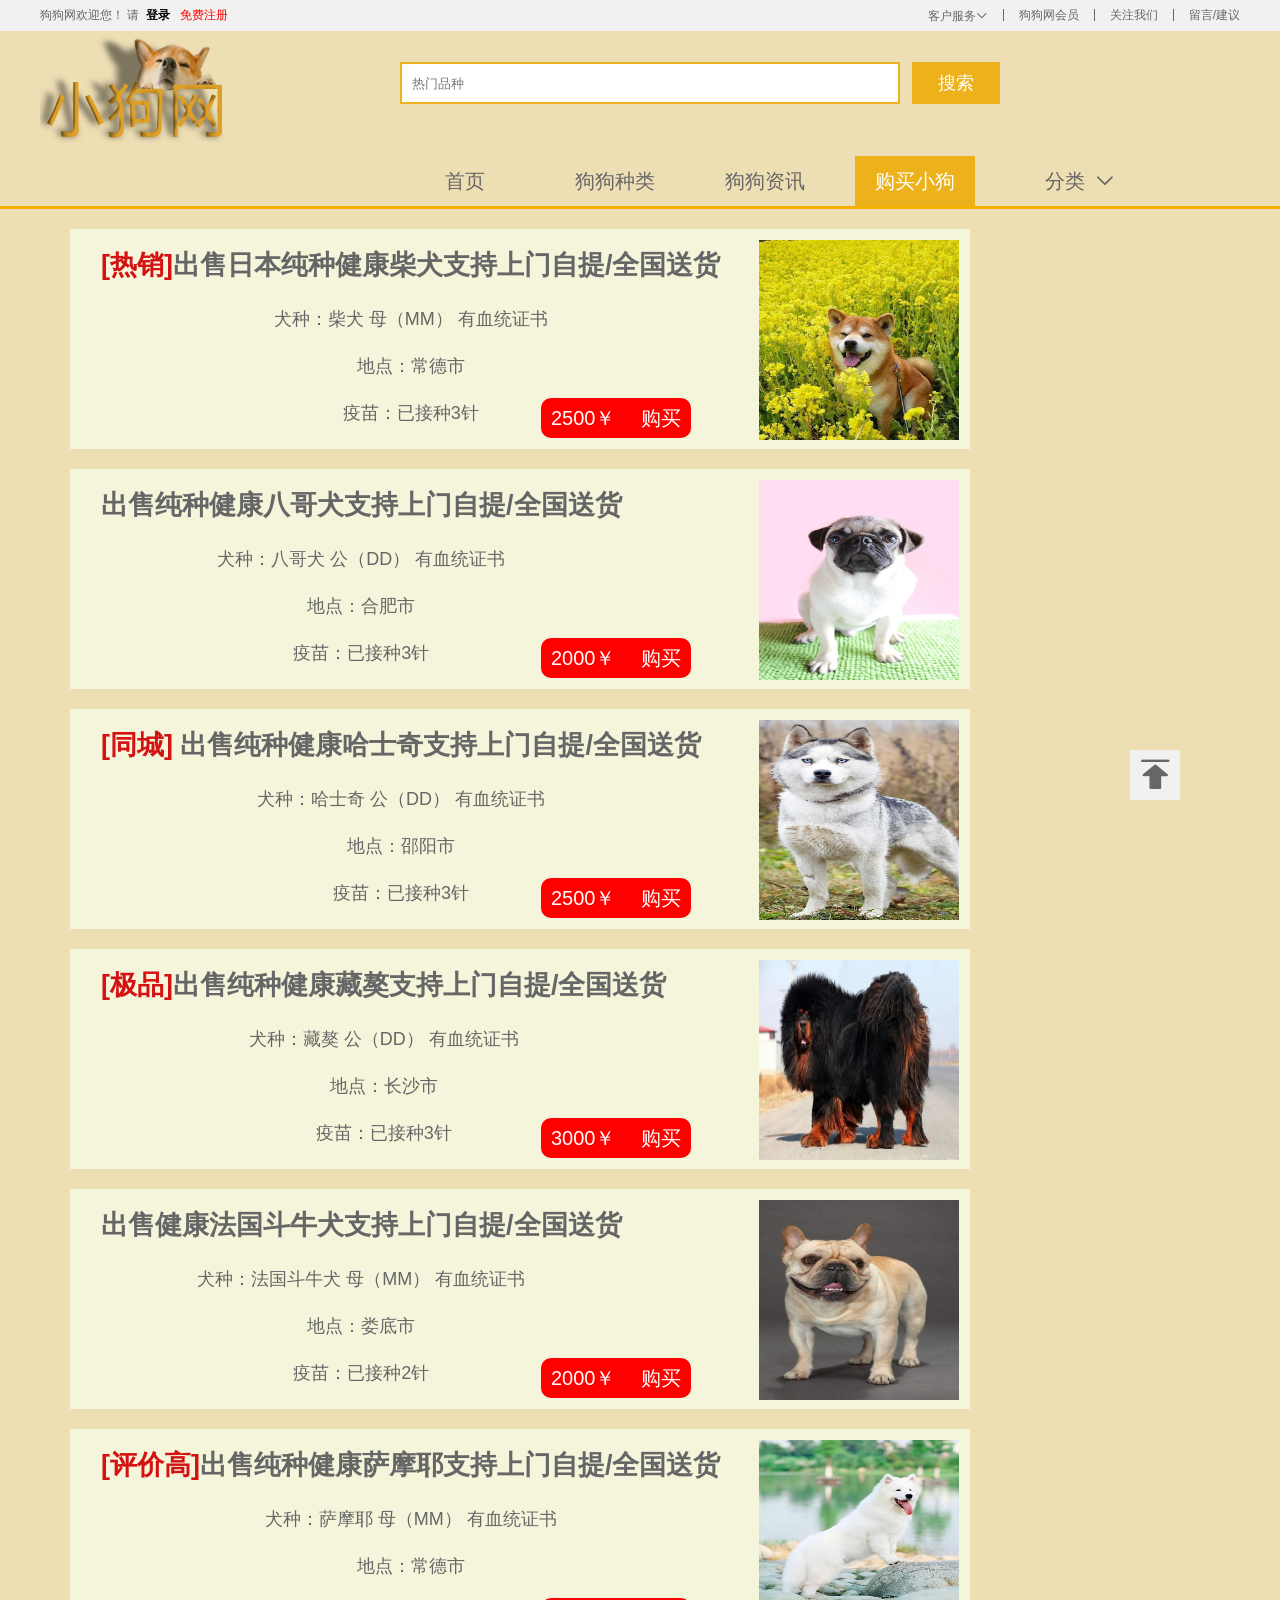
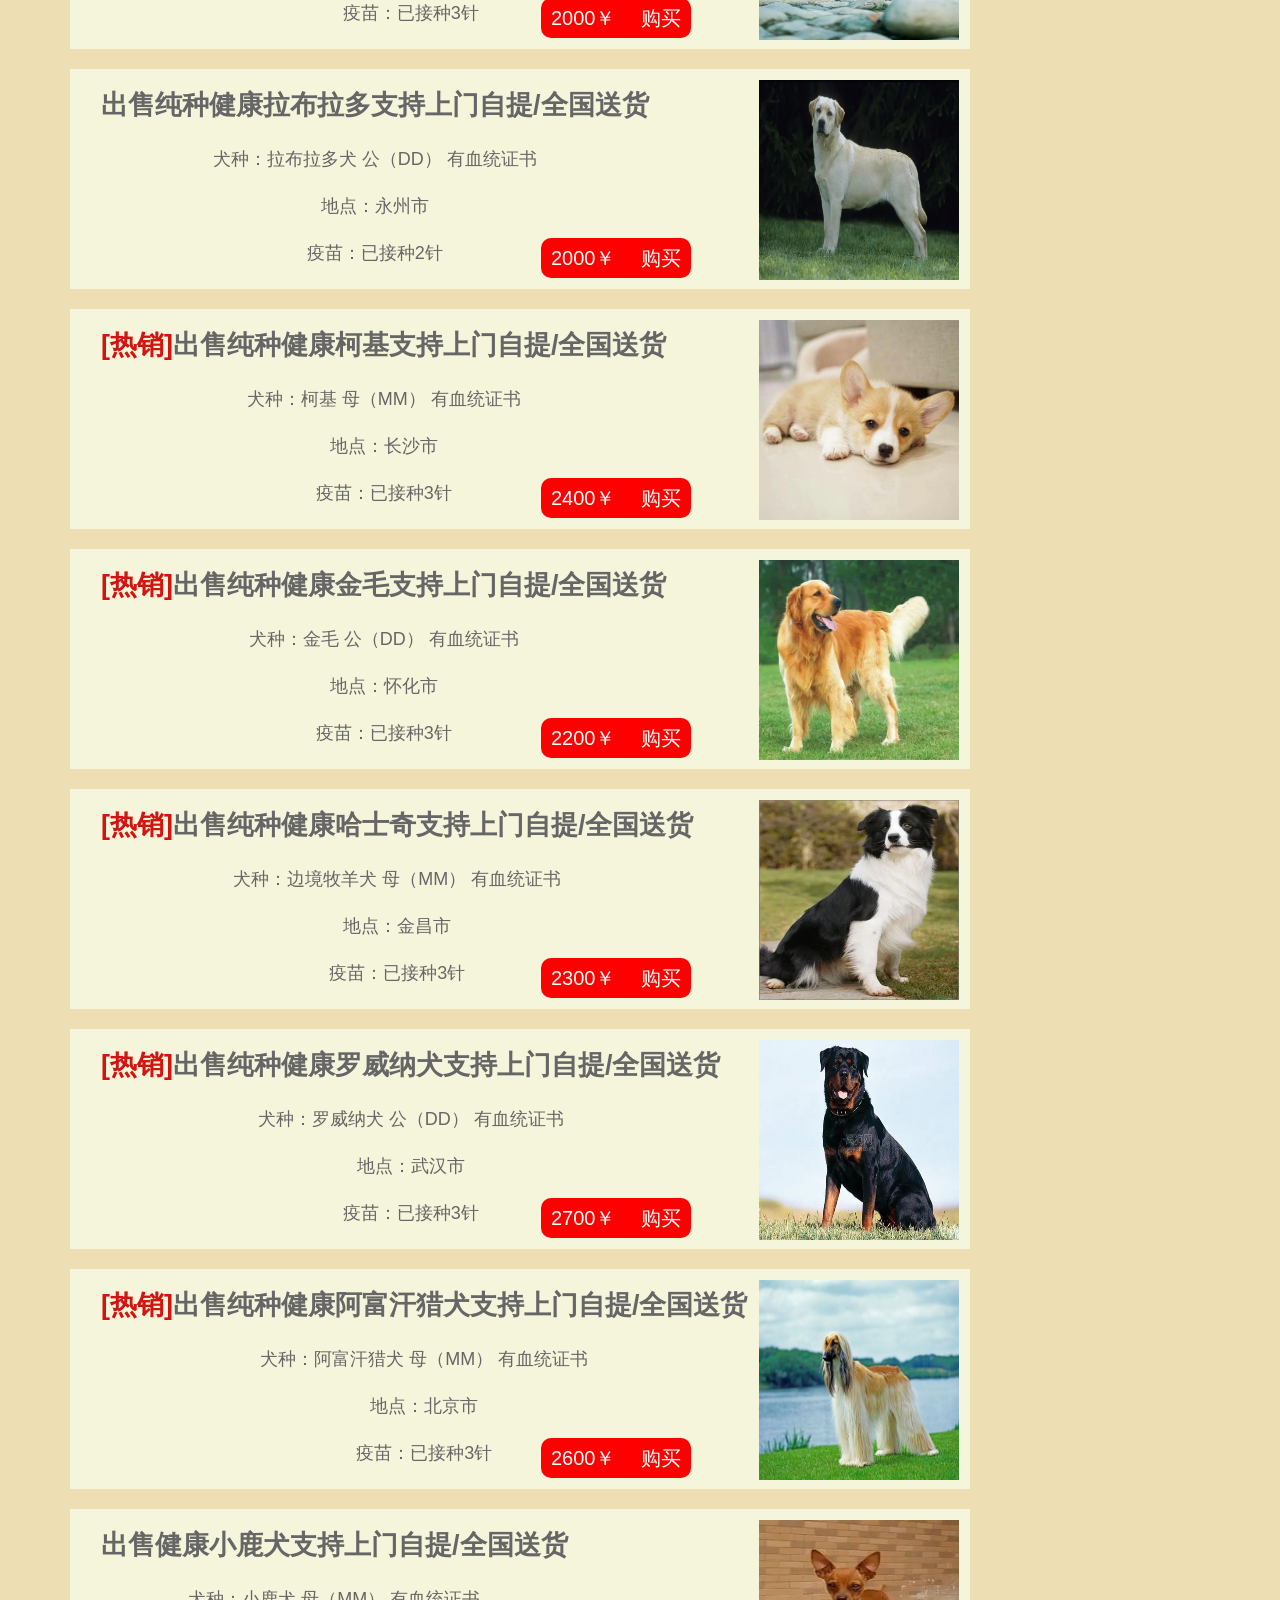
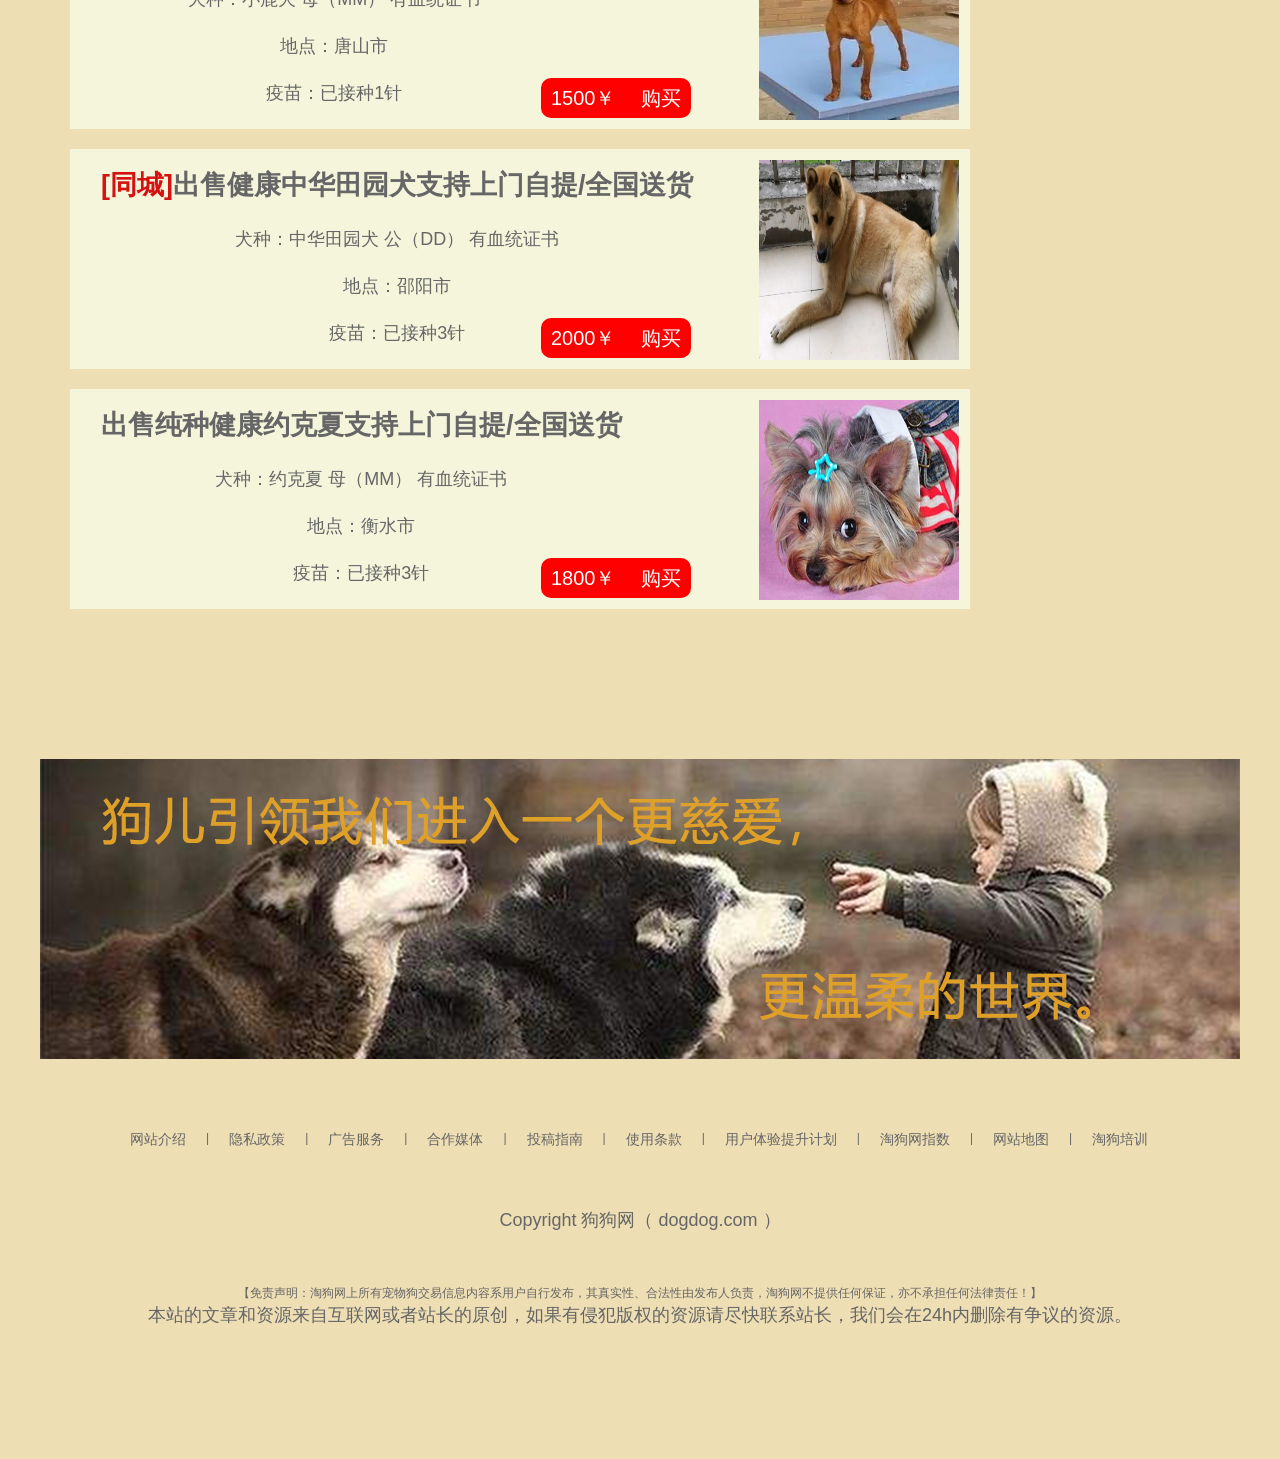
==== html/buy_dog.html @ 17ba7022 "first commit" ====
<!DOCTYPE html>
<html lang="en">
<head>
    <meta charset="UTF-8">
    <meta http-equiv="X-UA-Compatible" content="IE=edge">
    <meta name="viewport" content="width=device-width, initial-scale=1.0">
    <title>狗狗网 - 购买小狗</title>
    <link rel="shortcut icon" href="../favicon.ico" />
    <link rel="stylesheet" href="../fonts/font_3548875_zrr9rowllam/iconfont.css">
    <link rel="stylesheet" href="../css/base.css">
    <link rel="stylesheet" href="../css/commoon.css">
    <link rel="stylesheet" href="../css/buy_dog.css">
</head>
<body>
    <!-- 快捷导航模块 start-->
    <section class="shortcut" id="top">
        <div class="w">
            <div class="fl">
                <ul>
                    <li>狗狗网欢迎您！&nbsp;</li>
                    <li>请&nbsp;&nbsp;<a href="log_in.html" target="_blank" class="style_black"><strong>登录</strong></a> &nbsp;
                        <a href="register.html" target="_blank" class="style_red">免费注册</a>
                    </li>
                </ul>
            </div>
            <div class="fr">
                <ul>
                    <li>
                        <a href="ser_online.html" target="_blank" class="service">客户服务</a>
                        <div class="small_list">
                            <div><a href="ser_online.html" target="_blank">在线客服</a></div>
                            <div><a href="ser_phone.html" target="_blank">电话客服</a></div>
                        </div>
                    </li>
                    <li></li>
                    <li><a href="member.html" target="_blank">狗狗网会员</a></li>
                    <li></li>
                    <li><a href="attention.html" target="_blank">关注我们</a></li>
                    <li></li>
                    <li><a href="suggest.html" target="_blank">留言/建议</a></li>
                </ul>
            </div>
        </div>
    </section>
    <!-- 快捷导航模块 end-->

    <!-- header头部模块制作 start -->
    <header class="header w">
        <div class="logo">
            <h1>
                <a href="index.html" title="狗狗网">狗狗网</a>
            </h1>
        </div>
        <!-- search 搜索模块 -->
        <div class="search">
            <input type="search" name="" id="" placeholder="热门品种">
            <button>搜索</button>
        </div>
    </header>
    <!-- header头部模块制作 end -->
    
    <!-- nav 模块制作 start -->
    <nav>
        <div class="nav w">
            <ul>
                <li><a href="index.html">首页</a></li>
                <li><a href="variety.html">狗狗种类</a></li>
                <li><a href="information.html">狗狗资讯</a></li>
                <li><a href="buy_dog.html">购买小狗</a></li>
                <li>
                    <a href="classify.html">分类</a>
                    <div class="classify_list">
                        <div><a href="drugstore.html" target="_blank">狗狗药店</a></div>
                        <div><a href="food.html" target="_blank">狗狗零食</a></div>
                        <div><a href="toy.html" target="_blank">狗狗玩具</a></div>
                    </div>
                </li>
            </ul>
        </div>
    </nav>
    <!-- nav 模块制作 end -->

    <!-- buy_dog页面专有模块 start -->
    <div class="buy_dog w">
        <div class="buy_dog_content">
            <div class="store">
                <div class="srore_img"><a href="#"><img src="../upload/chaiquan_1.jpeg" alt=""></a></div>
                <div class="character">
                    <h2><a href="#"><i>[热销]</i>出售日本纯种健康柴犬支持上门自提/全国送货</a></h2>
                    <p>犬种：柴犬 母（MM） 有血统证书</p>
                    <p>地点：常德市</p>
                    <p>疫苗：已接种3针</p>
                </div>
                <div class="expenditure">
                    <span>2500￥</span>
                    <a href="#">购买</a>
                </div>
            </div>
            <div class="store">
                <div class="srore_img"><a href="#"><img src="../upload/bagequan_1.jpeg" alt=""></a></div>
                <div class="character">
                    <h2><a href="#">出售纯种健康八哥犬支持上门自提/全国送货</a></h2>
                    <p>犬种：八哥犬 公（DD） 有血统证书</p>
                    <p>地点：合肥市</p>
                    <p>疫苗：已接种3针</p>
                </div>
                <div class="expenditure">
                    <span>2000￥</span>
                    <a href="#">购买</a>
                </div>
            </div>
            <div class="store">
                <div class="srore_img"><a href="#"><img src="../upload/hashiqi_1.jpeg" alt=""></a></div>
                <div class="character">
                    <h2><a href="#"><i>[同城]</i> 出售纯种健康哈士奇支持上门自提/全国送货</a></h2>
                    <p>犬种：哈士奇 公（DD） 有血统证书</p>
                    <p>地点：邵阳市</p>
                    <p>疫苗：已接种3针</p>
                </div>
                <div class="expenditure">
                    <span>2500￥</span>
                    <a href="#">购买</a>
                </div>
            </div>
            <div class="store">
                <div class="srore_img"><a href="#"><img src="../upload/zangao_1.png" alt=""></a></div>
                <div class="character">
                    <h2><a href="#"><i>[极品]</i>出售纯种健康藏獒支持上门自提/全国送货</a></h2>
                    <p>犬种：藏獒 公（DD） 有血统证书</p>
                    <p>地点：长沙市</p>
                    <p>疫苗：已接种3针</p>
                </div>
                <div class="expenditure">
                    <span>3000￥</span>
                    <a href="#">购买</a>
                </div>
            </div>
            
            <div class="store">
                <div class="srore_img"><a href="#"><img src="../upload/faguodouniuquan_1.jpeg" alt=""></a></div>
                <div class="character">
                    <h2><a href="#"><i></i>出售健康法国斗牛犬支持上门自提/全国送货</a></h2>
                    <p>犬种：法国斗牛犬 母（MM） 有血统证书</p>
                    <p>地点：娄底市</p>
                    <p>疫苗：已接种2针</p>
                </div>
                <div class="expenditure">
                    <span>2000￥</span>
                    <a href="#">购买</a>
                </div>
            </div>
            <div class="store">
                <div class="srore_img"><a href="#"><img src="../upload/samoye_1.jpeg" alt=""></a></div>
                <div class="character">
                    <h2><a href="#"><i>[评价高]</i>出售纯种健康萨摩耶支持上门自提/全国送货</a></h2>
                    <p>犬种：萨摩耶 母（MM） 有血统证书</p>
                    <p>地点：常德市</p>
                    <p>疫苗：已接种3针</p>
                </div>
                <div class="expenditure">
                    <span>2000￥</span>
                    <a href="#">购买</a>
                </div>
            </div>
            <div class="store">
                <div class="srore_img"><a href="#"><img src="../upload/labuladuo_1.png" alt=""></a></div>
                <div class="character">
                    <h2><a href="#"><i></i>出售纯种健康拉布拉多支持上门自提/全国送货</a></h2>
                    <p>犬种：拉布拉多犬 公（DD） 有血统证书</p>
                    <p>地点：永州市</p>
                    <p>疫苗：已接种2针</p>
                </div>
                <div class="expenditure">
                    <span>2000￥</span>
                    <a href="#">购买</a>
                </div>
            </div>
            <div class="store">
                <div class="srore_img"><a href="#"><img src="../upload/keji_1.jpeg" alt=""></a></div>
                <div class="character">
                    <h2><a href="#"><i>[热销]</i>出售纯种健康柯基支持上门自提/全国送货</a></h2>
                    <p>犬种：柯基 母（MM） 有血统证书</p>
                    <p>地点：长沙市</p>
                    <p>疫苗：已接种3针</p>
                </div>
                <div class="expenditure">
                    <span>2400￥</span>
                    <a href="#">购买</a>
                </div>
            </div>
            <div class="store">
                <div class="srore_img"><a href="#"><img src="../upload/jinmao_1.png" alt=""></a></div>
                <div class="character">
                    <h2><a href="#"><i>[热销]</i>出售纯种健康金毛支持上门自提/全国送货</a></h2>
                    <p>犬种：金毛 公（DD） 有血统证书</p>
                    <p>地点：怀化市</p>
                    <p>疫苗：已接种3针</p>
                </div>
                <div class="expenditure">
                    <span>2200￥</span>
                    <a href="#">购买</a>
                </div>
            </div>
            <div class="store">
                <div class="srore_img"><a href="#"><img src="../upload/bianjingmuyangquan_1.png" alt=""></a></div>
                <div class="character">
                    <h2><a href="#"><i>[热销]</i>出售纯种健康哈士奇支持上门自提/全国送货</a></h2>
                    <p>犬种：边境牧羊犬 母（MM） 有血统证书</p>
                    <p>地点：金昌市</p>
                    <p>疫苗：已接种3针</p>
                </div>
                <div class="expenditure">
                    <span>2300￥</span>
                    <a href="#">购买</a>
                </div>
            </div>
            <div class="store">
                <div class="srore_img"><a href="#"><img src="../upload/luoweinaquan_1.png" alt=""></a></div>
                <div class="character">
                    <h2><a href="#"><i>[热销]</i>出售纯种健康罗威纳犬支持上门自提/全国送货</a></h2>
                    <p>犬种：罗威纳犬 公（DD） 有血统证书</p>
                    <p>地点：武汉市</p>
                    <p>疫苗：已接种3针</p>
                </div>
                <div class="expenditure">
                    <span>2700￥</span>
                    <a href="#">购买</a>
                </div>
            </div>
            <div class="store">
                <div class="srore_img"><a href="#"><img src="../upload/afuhangliequan_1.png" alt=""></a></div>
                <div class="character">
                    <h2><a href="#"><i>[热销]</i>出售纯种健康阿富汗猎犬支持上门自提/全国送货</a></h2>
                    <p>犬种：阿富汗猎犬 母（MM） 有血统证书</p>
                    <p>地点：北京市</p>
                    <p>疫苗：已接种3针</p>
                </div>
                <div class="expenditure">
                    <span>2600￥</span>
                    <a href="#">购买</a>
                </div>
            </div>
            <div class="store">
                <div class="srore_img"><a href="#"><img src="../upload/xiaoluquan_1.png" alt=""></a></div>
                <div class="character">
                    <h2><a href="#"><i></i>出售健康小鹿犬支持上门自提/全国送货</a></h2>
                    <p>犬种：小鹿犬 母（MM） 有血统证书</p>
                    <p>地点：唐山市</p>
                    <p>疫苗：已接种1针</p>
                </div>
                <div class="expenditure">
                    <span>1500￥</span>
                    <a href="#">购买</a>
                </div>
            </div>
            <div class="store">
                <div class="srore_img"><a href="#"><img src="../upload/zhonghuatianyuanquan_1.png" alt=""></a></div>
                <div class="character">
                    <h2><a href="#"><i>[同城]</i>出售健康中华田园犬支持上门自提/全国送货</a></h2>
                    <p>犬种：中华田园犬 公（DD） 有血统证书</p>
                    <p>地点：邵阳市</p>
                    <p>疫苗：已接种3针</p>
                </div>
                <div class="expenditure">
                    <span>2000￥</span>
                    <a href="#">购买</a>
                </div>
            </div>
            <div class="store">
                <div class="srore_img"><a href="#"><img src="../upload/yuekexia_1.jpeg" alt=""></a></div>
                <div class="character">
                    <h2><a href="#"><i></i>出售纯种健康约克夏支持上门自提/全国送货</a></h2>
                    <p>犬种：约克夏 母（MM） 有血统证书</p>
                    <p>地点：衡水市</p>
                    <p>疫苗：已接种3针</p>
                </div>
                <div class="expenditure">
                    <span>1800￥</span>
                    <a href="#">购买</a>
                </div>
            </div>
        </div>
    </div>
    <!-- buy_dog页面专有模块 end -->

    <!-- 返回顶部 start -->
    <div class="top">
        <div class="top_img">
            <a href="#top" title="回到顶部">返回顶部</a>
        </div>
    </div>
    <!-- 返回顶部 end -->

    <!-- footer 底部模块 start -->
    <footer class="w">
        <div class="w care_box"></div>
        <div class="bottom">
            <div class="mod_service">
                <ul>
                    <li><a href="#">网站介绍</a></li>
                    <li><a href="#">隐私政策</a></li>
                    <li><a href="#">广告服务</a></li>
                    <li><a href="#">合作媒体</a></li>
                    <li><a href="#">投稿指南</a></li>
                    <li><a href="#">使用条款</a></li>
                    <li><a href="#">用户体验提升计划</a></li>
                    <li><a href="#">淘狗网指数</a></li>
                    <li><a href="#">网站地图</a></li>
                    <li><a href="#">淘狗培训</a></li>
                </ul>
            </div><br>
            <p class="copyright">Copyright 狗狗网（ <a href="index.html">dogdog.com</a> ）</p>
            <p>【免责声明：淘狗网上所有宠物狗交易信息内容系用户自行发布，其真实性、合法性由发布人负责，淘狗网不提供任何保证，亦不承担任何法律责任！】</p>
            <p class="copyright">本站的文章和资源来自互联网或者站长的原创，如果有侵犯版权的资源请尽快联系站长，我们会在24h内删除有争议的资源。</p>
        </div>
    </footer>
    <!-- footer 底部模块 end -->
</body>
</html>
---- fonts/font_3548875_zrr9rowllam/iconfont.css ----
@font-face {
  font-family: "iconfont"; /* Project id 3548875 */
  src: url('iconfont.woff2?t=1660039862437') format('woff2'),
       url('iconfont.woff?t=1660039862437') format('woff'),
       url('iconfont.ttf?t=1660039862437') format('truetype');
}

.iconfont {
  font-family: "iconfont" !important;
  font-size: 16px;
  font-style: normal;
  -webkit-font-smoothing: antialiased;
  -moz-osx-font-smoothing: grayscale;
}

.icon-icon-test:before {
  content: "\e633";
}

.icon-icon-test1:before {
  content: "\e634";
}

.icon-icon-test2:before {
  content: "\e635";
}

.icon-icon-test3:before {
  content: "\e636";
}

.icon-icon-test4:before {
  content: "\e63b";
}

.icon-icon-test5:before {
  content: "\e63c";
}

.icon-icon-test6:before {
  content: "\e63d";
}

.icon-icon-test7:before {
  content: "\e640";
}

.icon-icon-test8:before {
  content: "\e641";
}

.icon-icon-test9:before {
  content: "\e642";
}

.icon-icon-test10:before {
  content: "\e64a";
}

.icon-icon-test11:before {
  content: "\e64b";
}

.icon-icon-test12:before {
  content: "\e650";
}

.icon-icon-test13:before {
  content: "\e65b";
}

.icon-icon-test14:before {
  content: "\e65c";
}

.icon-icon-test15:before {
  content: "\e65d";
}

.icon-icon-test16:before {
  content: "\e65e";
}

.icon-zoom-in:before {
  content: "\e683";
}

.icon-zoom-out:before {
  content: "\e684";
}

.icon-arrow-left-bold:before {
  content: "\e685";
}

.icon-arrow-up-bold:before {
  content: "\e686";
}

.icon-arrow-down-bold:before {
  content: "\e687";
}

.icon-arrow-right-bold:before {
  content: "\e688";
}

.icon-top-filling:before {
  content: "\e68b";
}

.icon-home-filling:before {
  content: "\e68d";
}

.icon-aixin:before {
  content: "\e8ab";
}
---- css/base.css ----
/* 清除元素默认的内外边距 */
* {
    margin:0;
    padding:0;
    /* css3盒子模型 */
    box-sizing: border-box;
}
/* 让所有斜体 不倾斜 */
em,
i {
    font-style:normal
}
/* 去掉列表前面的小点 */
li {
    list-style:none
}
img {
    border:0;
    vertical-align:middle
}
/* 让button 按钮 变成小手 */
button {
    cursor:pointer
}
/* 取消链接的下划线 */
a {
    color:#666;
    text-decoration:none
} 
a:hover {
    color:#c81623
}
button,
input {
    font-family:'Microsoft YaHei','Heiti SC',tahoma,arial,'Hiragino Sans GB',"\5B8B\4F53",sans-serif;
    /* 取消轮廓线 蓝色的 */
    outline: none;
    border: 0;
}
body {
    -webkit-font-smoothing:antialiased;
    background-color:#fff;
    font:12px/1.5 'Microsoft YaHei','Heiti SC',tahoma,arial,'Hiragino Sans GB',"\5B8B\4F53",sans-serif;
    color:#666
}
.hide,
.none {
    display:none
}
/* 清除浮动 */
.clearfix:after {
    visibility:hidden;
    clear:both;
    display:block;
    content:".";
    height:0
}
.clearfix {
        *zoom:1
}
---- css/commoon.css ----
.w {
    width: 1200px;
    margin: 0 auto;
}
body {
    background-color: #eedeb4;
}
.style_red {
    color: red;
}
.style_black {
    color: black;
}
/* 快捷导航模块 */
.shortcut {
    height: 31px;
    line-height: 31px;
    background-color: #f1f1f1;
}
.fl {
    float: left;
}
.fr {
    float: right;
}
.shortcut ul li {
    float: left;
}
.shortcut .fr ul li:nth-child(even) {
    width: 1px;
    height: 12px;
    background-color: #666;
    margin: 9px 15px 0;
}
.fr ul>li {
    position: relative;
    height: 100px;
}
.service::after {
    font-family: "iconfont";
    content: "\e687";
}
.small_list {
    position: absolute;
    visibility: hidden;
}
.fr ul>li:hover .small_list {
    visibility: visible;
    z-index: 100;
}
/* header 头部模块 */
.header {
    height: 105px;
    margin-bottom: 20px;
}
.logo {
    top: 25px;
    left: 0;
    width: 190px;
    height: 114px;
}
.logo a {
    display: block;
    width: 190px;
    height: 114px;
    background: url(../images/logo_03.png) no-repeat;
    /* 让文字隐藏 */
    font-size: 0;
}
.search {
    position: absolute;
    left: 400px;
    top: 50px;
    width: 600px;
    height: 60px;
}
.search input {
    width: 500px;
    height: 42px;
    margin-top: 12px;
    padding-left: 10px;
    border: 2px solid #ecb11b;
}
.search button {
    float: right;
    width: 88px;
    height: 42px;
    font-size: 18px;
    color: #fff;
    background-color: #ecb11b;
    margin-top: 12px;
}

/* nav 模块 */
nav {
    border-bottom: 3px solid #f4b005;
}
.nav {
    height: 50px;
    padding: 0 50px;
    line-height: 50px;
}
.nav ul {
    margin-left: 300px;
}
.nav ul li {
    float: left;
    width: 120px;
    height: 50px;
    margin: 0 15px;
}
.nav ul li:hover >a {
    background-color: #ecb11b;
    color: #fff;
}
.nav ul li a {
    display: block;
    text-align: center;
    font-size: 20px;
}
.nav ul li:last-child {
    position: relative;
    /* 使下拉列表位于图片上面 */
    z-index: 100;
}
.nav ul li:last-child >a::after{
    position: absolute;
    font-family: "iconfont";
    content: "\e687";
    font-size: 20px;
    margin-left: 10px;
    transform: rotate(0deg);
    transition: all .4s linear;
}
.classify_list {
    visibility: hidden;
}
.nav ul li:last-child:hover .classify_list{
    visibility: visible;
}
.classify_list div {
    background-color: #ecb11b85;
}
.classify_list div:hover a{
    background-color: #ecb11b;
    color: #fff;
}
/* 鼠标经过 箭头旋转 */
.nav ul li:last-child a:hover::after {
    transform: rotate(180deg);
}

/* 返回顶部 */
body {
    position: relative;
}
.top {
    position: fixed;
    float: right;
    height: 50px;
    width: 50px;
    right: 100px;
    bottom: 100px;
    background-color: #f1f1f1;
}
.top .top_img a {
    font-size: 0;
}
.top .top_img a::after {
    display: inline-block;
    text-align: center;
    line-height: 50px;
    width: 50px;
    font-size: 38px;
    font-family: "iconfont";
    content: "\e68b";
}
.top .top_img a:hover::after{
    color: #666;
}
/* footer 底部模块 */
.care_box {
    background: url(../upload/宣传画_01.png) no-repeat;
    width: 1200px;
    height: 300px;
}
.bottom {
    margin-top: 200px;
    height: 300px;
    margin: 50px auto;
    text-align: center;
    padding: 20px;
}
.bottom a:hover {
    color: #ecb11b;
}
.mod_service {
    margin-left: 70px;
    height: 60px;
}
.mod_service ul li {
    display: block;
    float: left;
}
.mod_service ul li::after {
    content: "|";
    margin: 0 20px;
}
.mod_service ul li:last-child::after {
    content: "";
}
.mod_service ul li a {
    display: block;
    float: left;
    font-size: 14px;
}
.copyright {
    margin-bottom: 50px;
    font-size: 18px;
}
---- css/buy_dog.css ----
/* nav模块中 该页面的导航项 背景颜色改变 */
.nav ul li:nth-child(4) {
    background-color: #ecb11b;
}
.nav ul li:nth-child(4) a {
    color: #fff;
}
/* buy_dog页面专有模块 */
.buy_dog {
    margin: 20px auto 150px;
}
.buy_dog a:hover {
    color: #666;
}
.buy_dog_content {
    text-align: center;
    font-size: 18px;
    margin-left: 30px;
}
.buy_dog_content .store {
    position: relative;
    width: 900px;
    height: 220px;
    margin-top: 20px;
    padding: 10px;
    background-color: beige;
    border: 1px solid beige;
}
.buy_dog_content .store:hover {
    border: 1px solid orange;
}
.buy_dog_content .store img {
    float: right;
    right: 0;
    top: 0;
    width: 200px;
    height: 200px;
}
.buy_dog_content .store .character {
    float: left;
    text-align: center;
    margin-left: 20px;
    margin-top: 5px;
}
.character h2 {
    margin-bottom: 20px;
}
.character h2 i {
    color: rgb(212, 18, 18);
}
.character p {
    margin-bottom: 20px;
}
.store .expenditure {
    position: absolute;
    font-size: 20px;
    height: 40px;
    width: 150px;
    background-color: red;
    color: #fff;
    text-align: center;
    line-height: 40px;
    bottom: 10px;
    left: 470px;
    border-radius: 10px;
}
.store .expenditure a {
    color: #fff;
    margin-left: 20px;
}
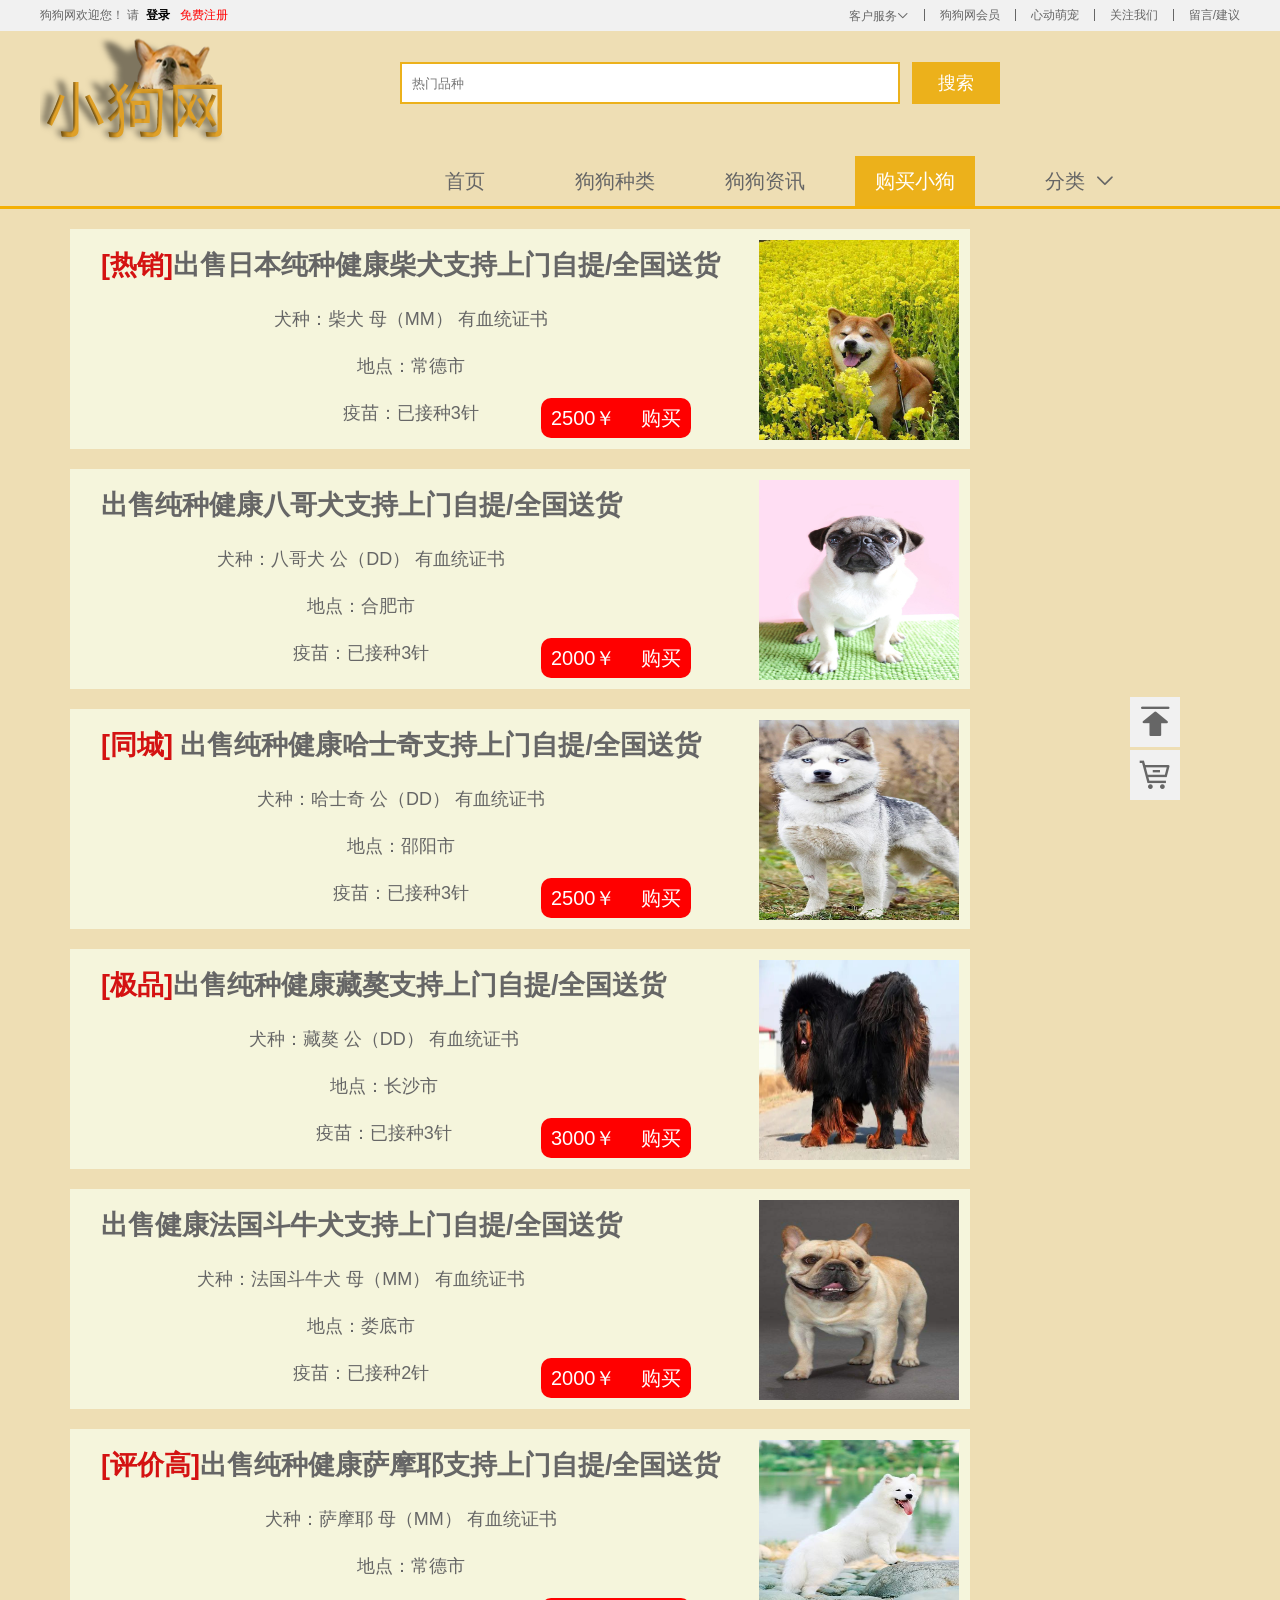
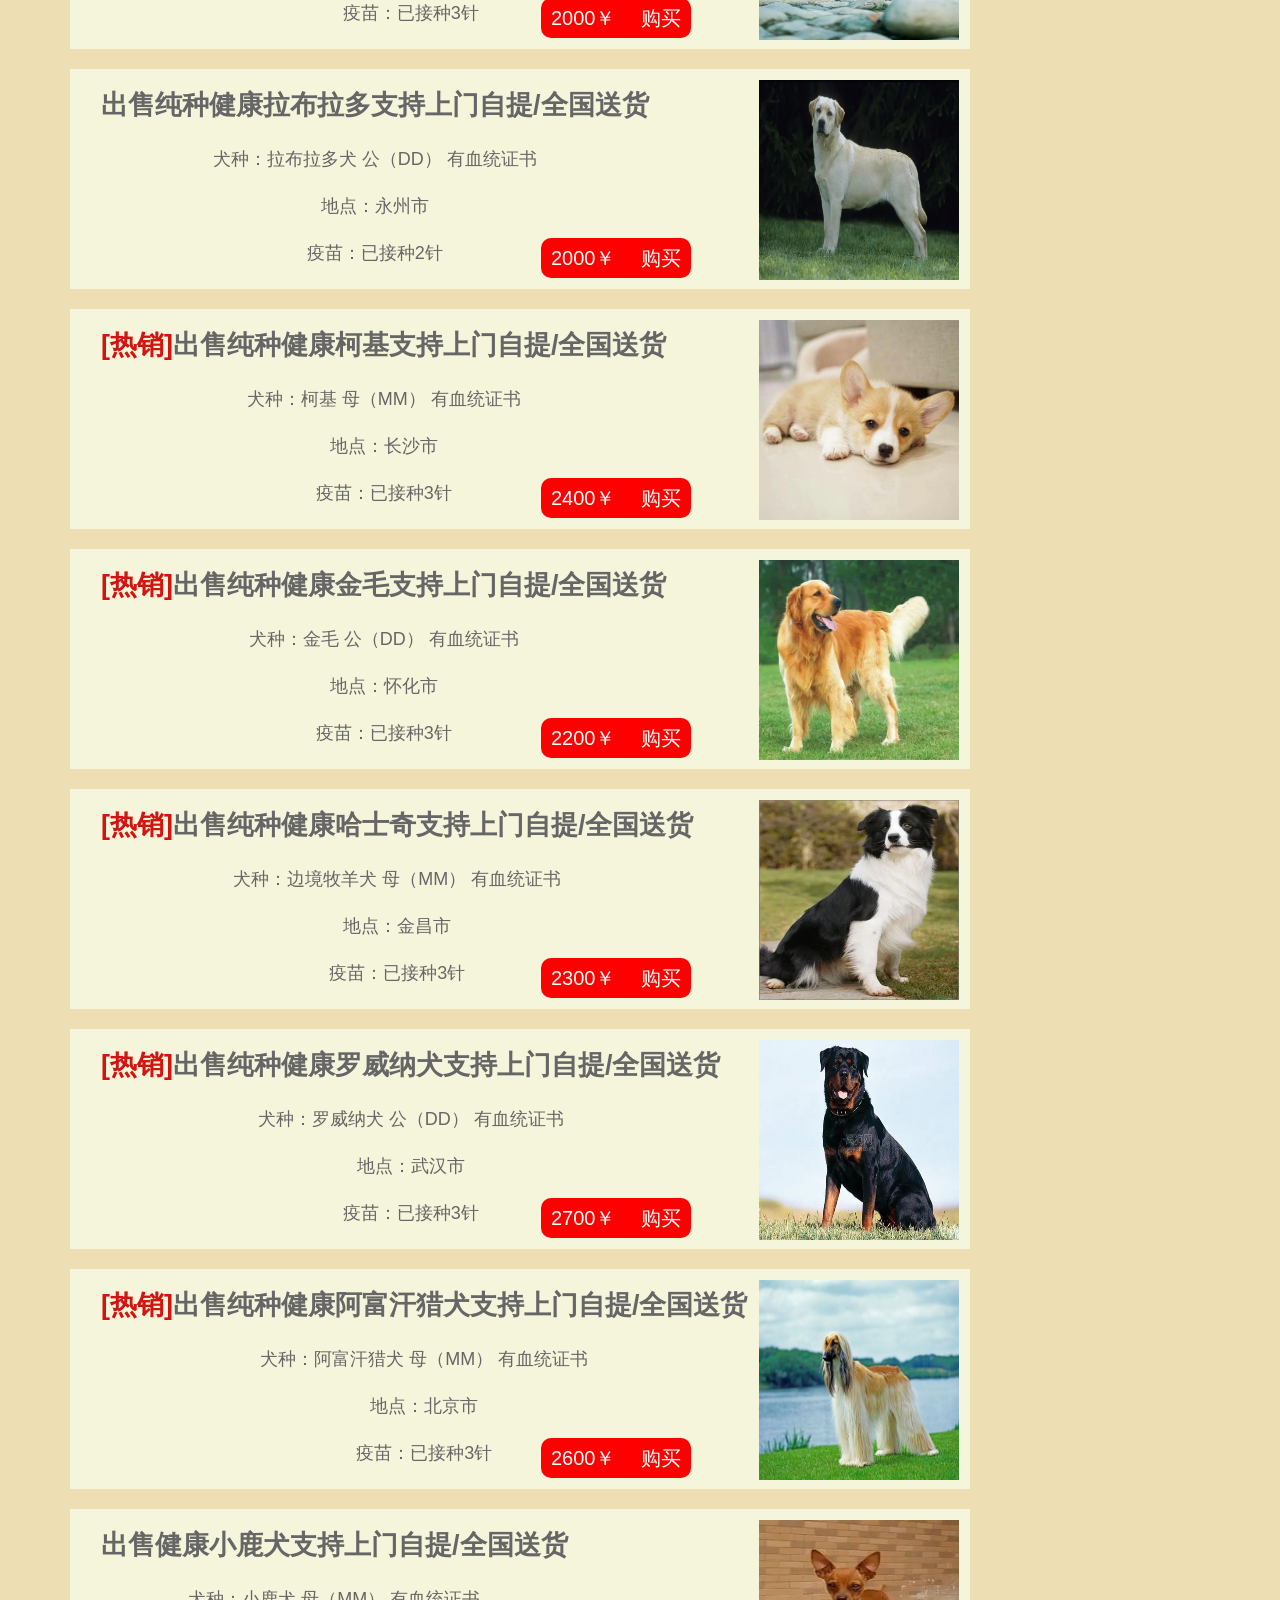
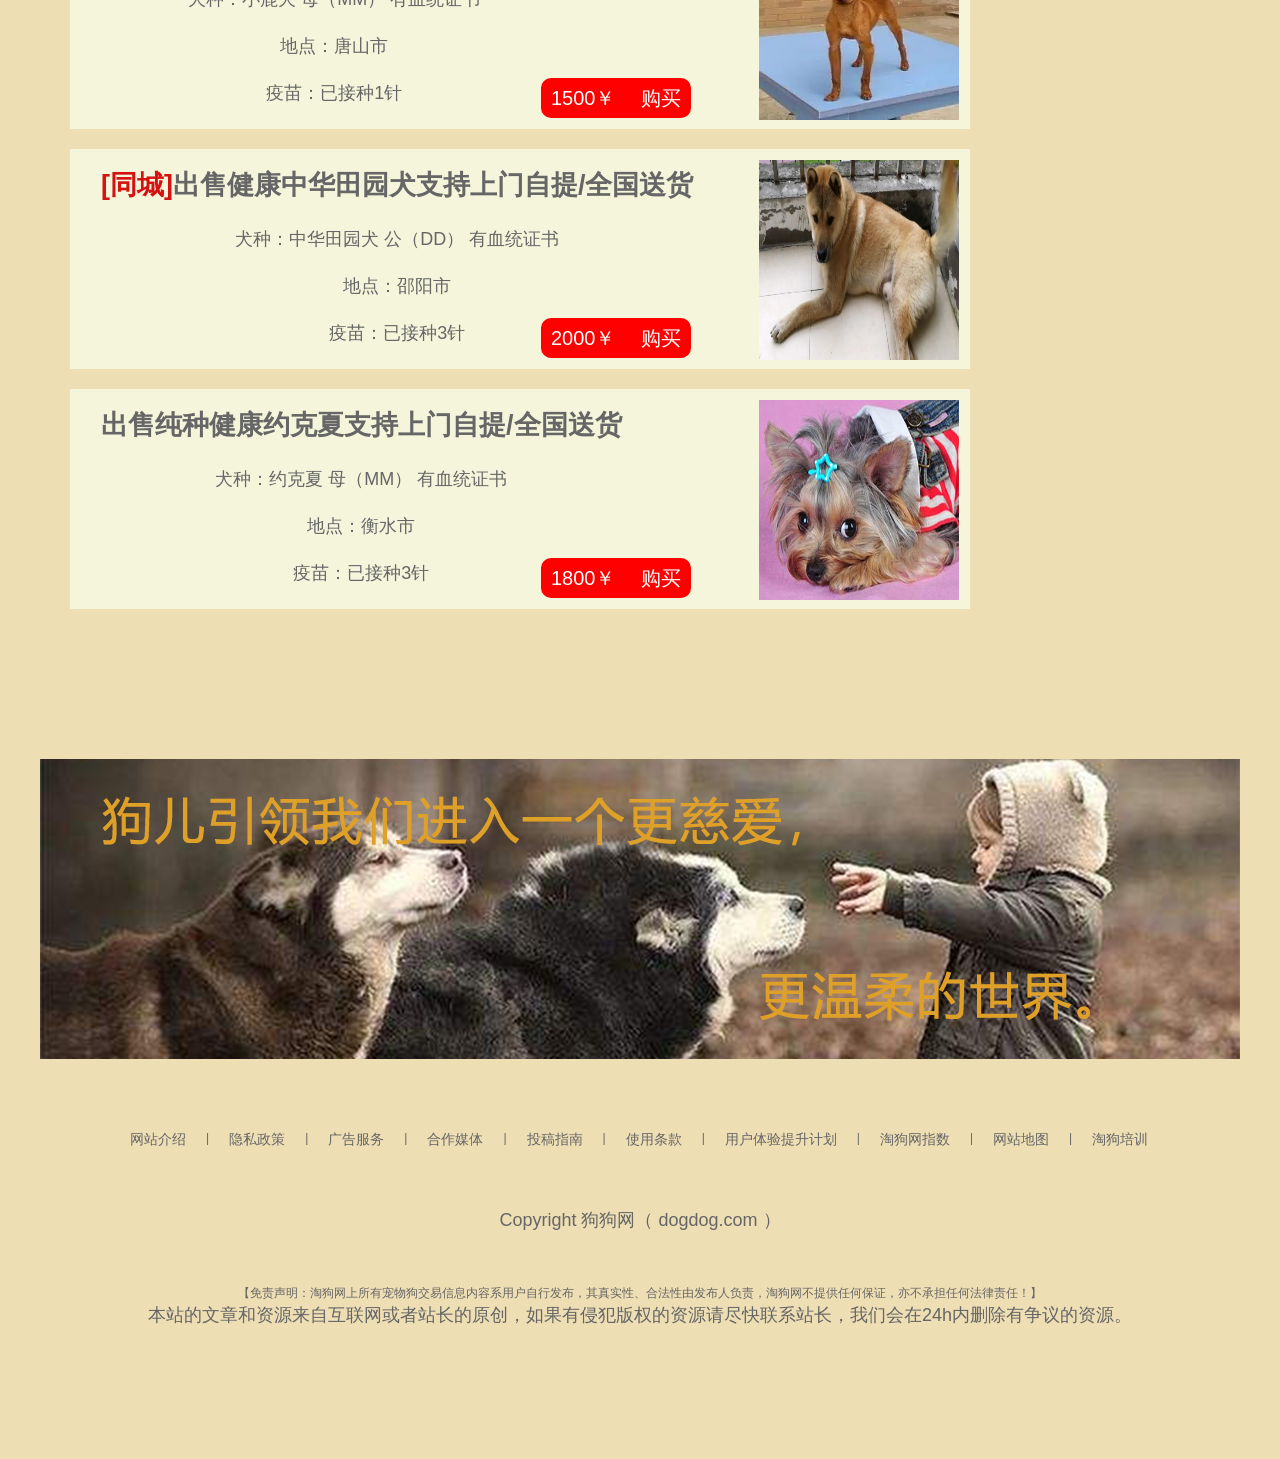
==== commit 4a2e1823: "添加购物车模块" ====
--- a/html/buy_dog.html
+++ b/html/buy_dog.html
@@ -35,6 +35,8 @@
                     <li></li>
                     <li><a href="member.html" target="_blank">狗狗网会员</a></li>
                     <li></li>
+                    <li><a href="shoppingcar.html" target="_blank">心动萌宠</a></li>
+                    <li></li>
                     <li><a href="attention.html" target="_blank">关注我们</a></li>
                     <li></li>
                     <li><a href="suggest.html" target="_blank">留言/建议</a></li>
@@ -283,13 +285,18 @@
     </div>
     <!-- buy_dog页面专有模块 end -->
 
-    <!-- 返回顶部 start -->
-    <div class="top">
-        <div class="top_img">
-            <a href="#top" title="回到顶部">返回顶部</a>
+    <!-- 侧边栏 start -->
+    <div class="right-side">
+        <div class="right-box">
+            <div class="top_img">
+                <a href="#top" title="回到顶部">返回顶部</a>
+            </div>
+            <div class="car">
+                <a href="../html/shoppingcar.html" title="购物车">购物车</a>
+            </div>
         </div>
     </div>
-    <!-- 返回顶部 end -->
+    <!-- 侧边栏 end -->
 
     <!-- footer 底部模块 start -->
     <footer class="w">
--- a/css/commoon.css
+++ b/css/commoon.css
@@ -2,63 +2,78 @@
     width: 1200px;
     margin: 0 auto;
 }
+
 body {
     background-color: #eedeb4;
 }
+
 .style_red {
     color: red;
 }
+
 .style_black {
     color: black;
 }
+
 /* 快捷导航模块 */
 .shortcut {
     height: 31px;
     line-height: 31px;
     background-color: #f1f1f1;
 }
+
 .fl {
     float: left;
 }
+
 .fr {
     float: right;
 }
+
 .shortcut ul li {
     float: left;
 }
+
 .shortcut .fr ul li:nth-child(even) {
     width: 1px;
     height: 12px;
     background-color: #666;
     margin: 9px 15px 0;
 }
+
 .fr ul>li {
     position: relative;
     height: 100px;
 }
+
 .service::after {
     font-family: "iconfont";
     content: "\e687";
 }
+
 .small_list {
     position: absolute;
     visibility: hidden;
 }
+
 .fr ul>li:hover .small_list {
     visibility: visible;
     z-index: 100;
 }
+
 /* header 头部模块 */
 .header {
     height: 105px;
     margin-bottom: 20px;
 }
+
 .logo {
     top: 25px;
     left: 0;
     width: 190px;
     height: 114px;
 }
+
 .logo a {
     display: block;
     width: 190px;
@@ -67,6 +82,7 @@
     /* 让文字隐藏 */
     font-size: 0;
 }
+
 .search {
     position: absolute;
     left: 400px;
@@ -74,6 +90,7 @@
     width: 600px;
     height: 60px;
 }
+
 .search input {
     width: 500px;
     height: 42px;
@@ -81,6 +98,7 @@
     padding-left: 10px;
     border: 2px solid #ecb11b;
 }
+
 .search button {
     float: right;
     width: 88px;
@@ -95,35 +113,42 @@
 nav {
     border-bottom: 3px solid #f4b005;
 }
+
 .nav {
     height: 50px;
     padding: 0 50px;
     line-height: 50px;
 }
+
 .nav ul {
     margin-left: 300px;
 }
+
 .nav ul li {
     float: left;
     width: 120px;
     height: 50px;
     margin: 0 15px;
 }
-.nav ul li:hover >a {
+
+.nav ul li:hover>a {
     background-color: #ecb11b;
     color: #fff;
 }
+
 .nav ul li a {
     display: block;
     text-align: center;
     font-size: 20px;
 }
+
 .nav ul li:last-child {
     position: relative;
     /* 使下拉列表位于图片上面 */
     z-index: 100;
 }
-.nav ul li:last-child >a::after{
+
+.nav ul li:last-child>a::after {
     position: absolute;
     font-family: "iconfont";
     content: "\e687";
@@ -132,41 +157,55 @@
     transform: rotate(0deg);
     transition: all .4s linear;
 }
+
 .classify_list {
     visibility: hidden;
 }
-.nav ul li:last-child:hover .classify_list{
+
+.nav ul li:last-child:hover .classify_list {
     visibility: visible;
 }
+
 .classify_list div {
     background-color: #ecb11b85;
 }
-.classify_list div:hover a{
+
+.classify_list div:hover a {
     background-color: #ecb11b;
     color: #fff;
 }
+
 /* 鼠标经过 箭头旋转 */
 .nav ul li:last-child a:hover::after {
     transform: rotate(180deg);
 }
 
+/* 侧边栏 模块 */
 /* 返回顶部 */
-body {
+.right-side {
     position: relative;
 }
-.top {
+
+.right-box {
     position: fixed;
-    float: right;
+    right: 100px;
+    bottom: 100px;
+}
+.right-box div {
+    margin-top: 3px;
     height: 50px;
     width: 50px;
-    right: 100px;
-    bottom: 100px;
     background-color: #f1f1f1;
 }
-.top .top_img a {
+.right-box a {
     font-size: 0;
 }
-.top .top_img a::after {
+
+.right-box a:hover {
+    color: #ecb11b;
+}
+
+.right-box .top_img a::before {
     display: inline-block;
     text-align: center;
     line-height: 50px;
@@ -175,15 +214,24 @@
     font-family: "iconfont";
     content: "\e68b";
 }
-.top .top_img a:hover::after{
-    color: #666;
-}
+
+.right-side .car a::before {
+    content: '\e63c';
+    display: inline-block;
+    text-align: center;
+    line-height: 50px;
+    width: 50px;
+    font-size: 38px;
+    font-family: "iconfont";
+}
+
 /* footer 底部模块 */
 .care_box {
     background: url(../upload/宣传画_01.png) no-repeat;
     width: 1200px;
     height: 300px;
 }
+
 .bottom {
     margin-top: 200px;
     height: 300px;
@@ -191,29 +239,36 @@
     text-align: center;
     padding: 20px;
 }
+
 .bottom a:hover {
     color: #ecb11b;
 }
+
 .mod_service {
     margin-left: 70px;
     height: 60px;
 }
+
 .mod_service ul li {
     display: block;
     float: left;
 }
+
 .mod_service ul li::after {
     content: "|";
     margin: 0 20px;
 }
+
 .mod_service ul li:last-child::after {
     content: "";
 }
+
 .mod_service ul li a {
     display: block;
     float: left;
     font-size: 14px;
 }
+
 .copyright {
     margin-bottom: 50px;
     font-size: 18px;
--- a/css/buy_dog.css
+++ b/css/buy_dog.css
@@ -2,21 +2,26 @@
 .nav ul li:nth-child(4) {
     background-color: #ecb11b;
 }
+
 .nav ul li:nth-child(4) a {
     color: #fff;
 }
+
 /* buy_dog页面专有模块 */
 .buy_dog {
     margin: 20px auto 150px;
 }
+
 .buy_dog a:hover {
     color: #666;
 }
+
 .buy_dog_content {
     text-align: center;
     font-size: 18px;
     margin-left: 30px;
 }
+
 .buy_dog_content .store {
     position: relative;
     width: 900px;
@@ -26,9 +31,11 @@
     background-color: beige;
     border: 1px solid beige;
 }
+
 .buy_dog_content .store:hover {
     border: 1px solid orange;
 }
+
 .buy_dog_content .store img {
     float: right;
     right: 0;
@@ -36,21 +43,26 @@
     width: 200px;
     height: 200px;
 }
+
 .buy_dog_content .store .character {
     float: left;
     text-align: center;
     margin-left: 20px;
     margin-top: 5px;
 }
+
 .character h2 {
     margin-bottom: 20px;
 }
+
 .character h2 i {
     color: rgb(212, 18, 18);
 }
+
 .character p {
     margin-bottom: 20px;
 }
+
 .store .expenditure {
     position: absolute;
     font-size: 20px;
@@ -64,7 +76,9 @@
     left: 470px;
     border-radius: 10px;
 }
+
 .store .expenditure a {
     color: #fff;
     margin-left: 20px;
-}+}
+
